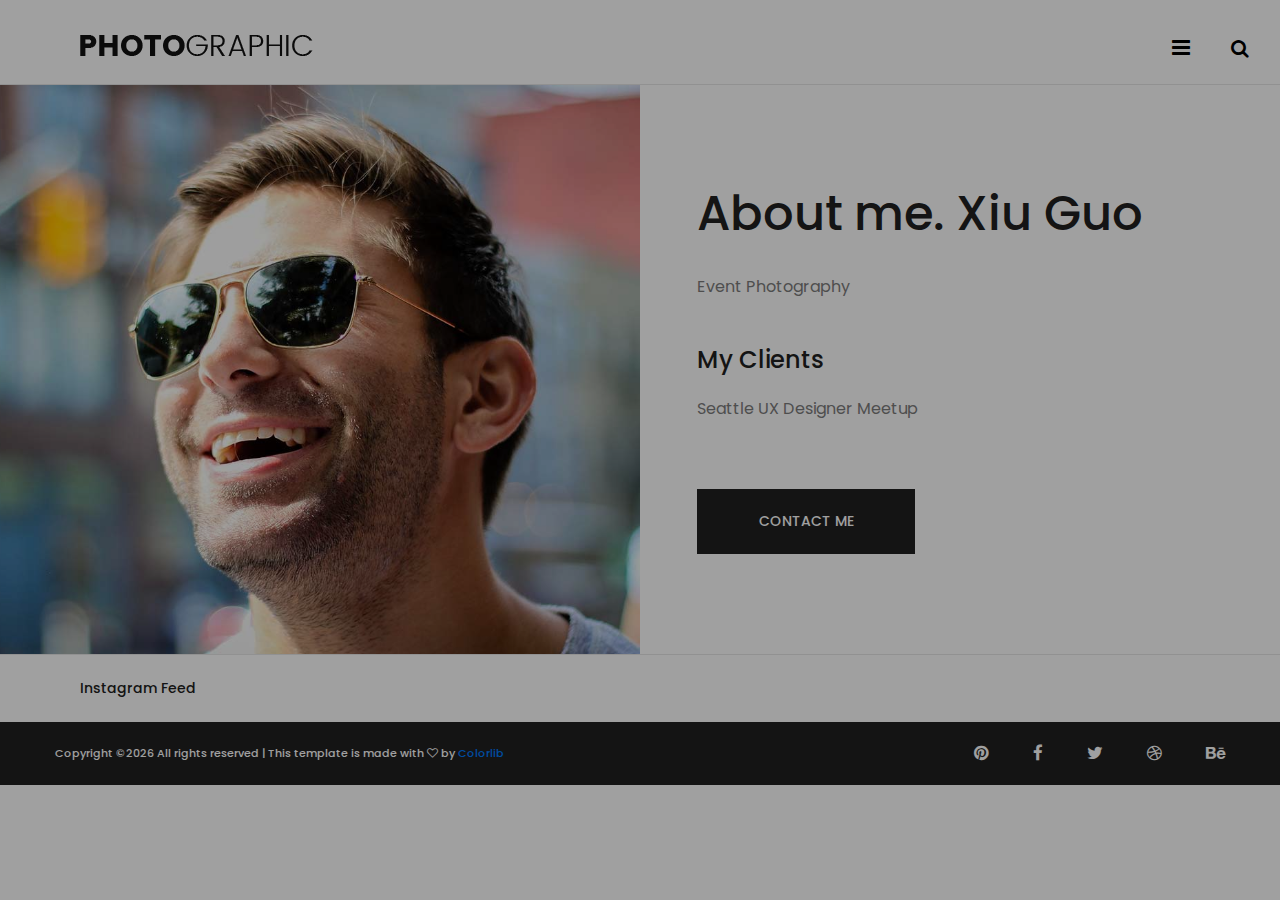
==== about.html @ 532fa520 "website" ====
<!DOCTYPE html>
<html lang="zxx">
<head>
	<title>Xiu Guo | Event Photographer</title>
	<meta charset="UTF-8">
	<meta name="description" content="Xiu Guo Event Photography Portfolio">
	<meta name="keywords" content="event photographer, weddings, corporate events, baby showers">
	<meta name="viewport" content="width=device-width, initial-scale=1.0">
	
	<!-- Favicon -->
	<link href="img/favicon.ico" rel="shortcut icon"/>

	<!-- Google font -->
	<link href="https://fonts.googleapis.com/css?family=Poppins:300,300i,400,400i,500,500i,600,600i,700,700i&display=swap" rel="stylesheet">

	<!-- Stylesheets -->
	<link rel="stylesheet" href="css/bootstrap.min.css"/>
	<link rel="stylesheet" href="css/font-awesome.min.css"/>
	<link rel="stylesheet" href="css/magnific-popup.css"/>
	<link rel="stylesheet" href="css/slicknav.min.css"/>
	<link rel="stylesheet" href="css/owl.carousel.min.css"/>

	<!-- Main Stylesheets -->
	<link rel="stylesheet" href="css/style.css"/>


	<!--[if lt IE 9]>
		<script src="https://oss.maxcdn.com/html5shiv/3.7.2/html5shiv.min.js"></script>
		<script src="https://oss.maxcdn.com/respond/1.4.2/respond.min.js"></script>
	<![endif]-->

</head>
<body>
	<!-- Page Preloder -->
	<div id="preloder">
		<div class="loader"></div>
	</div>

	<!-- Header section  -->
	<header class="header-section hs-bd">
		<a href="index.html" class="site-logo"><img src="img/logo.png" alt="logo"></a>
		<div class="header-controls">
			<button class="nav-switch-btn"><i class="fa fa-bars"></i></button>
			<button class="search-btn"><i class="fa fa-search"></i></button>
		</div>
		<ul class="main-menu">
			<li><a href="index.html">Home</a></li>
			<li><a href="about.html">About the Artist </a></li>
			<li>
				<a href="portfolio.html">Portfolio</a>
				<!-- <ul class="sub-menu">
					<li><a href="portfolio.html">Portfolio 1</a></li>
					<li><a href="portfolio-1.html">Portfolio 2</a></li>
					<li><a href="portfolio-2.html">Portfolio 3</a></li>
				</ul> -->
			</li>
			<!-- <li><a href="blog.html">Blog</a></li>
			<li><a href="elements.html">Elements</a></li> -->
			<li><a href="contact.html">Contact</a></li>
			<li class="search-mobile">
				<button class="search-btn"><i class="fa fa-search"></i></button>
			</li>
		</ul>
	</header>
	<div class="clearfix"></div>
	<!-- Header section end  -->

	<!-- About section  -->
	<section class="about-section">
		<div class="container-fluid">
			<div class="row">
				<div class="col-lg-6 p-0">
					<div class="about-bg set-bg" data-setbg="img/about.jpg"></div>
				</div>
				<div class="col-lg-6 p-0">
					<div class="about-text">
						<h2>About me. Xiu Guo</h2>
						<p>Event Photography</p>
						<h4>My Clients</h4>
						<p>Seattle UX Designer Meetup</p>
						<!-- <h4>Editorials</h4>
						<p>Vougue, Elle, Company INC, Management INc, Photo album INC, Fashion Week, Fachion Gala, Unnamed, Vanity Fair, Vougue IT</p> -->
						<a href="#" class="site-btn">contact me</a>
					</div>
				</div>
			</div>
		</div>
	</section>
	<!-- About section end  -->
	
	<!-- Skills section  -->
	<!-- 
	<div class="skill-section set-bg" data-setbg="img/skills-bg.jpg">
		<div class="container-fluid">
			<div class="row">
				<div class="col-lg-3 col-sm-6">
					<div class="circle-progress text-white" data-cptitle="Passion" data-cpid="id-1" data-cpvalue="100" data-cpcolor="#ffffff"></div>
				</div>
				<div class="col-lg-3 col-sm-6">
					<div class="circle-progress text-white" data-cptitle="Photoshop" data-cpid="id-2" data-cpvalue="100" data-cpcolor="#ffffff"></div>
				</div>
				<div class="col-lg-3 col-sm-6">
					<div class="circle-progress text-white" data-cptitle="Events" data-cpid="id-3" data-cpvalue="90" data-cpcolor="#ffffff"></div>
				</div>
				<div class="col-lg-3 col-sm-6">
					<div class="circle-progress text-white" data-cptitle="Portraits" data-cpid="id-4" data-cpvalue="90" data-cpcolor="#ffffff"></div>
				</div>
			</div>
		</div>
	</div
	-->
	<!-- Skills section end  -->
	
	<!-- Services section  -->
	<!--
	<section class="services-section">
		<div class="container-fluid">
			<div class="row">
				<div class="col-lg-4 col-md-6">
					<div class="services-item">
						<img src="img/icons/1.png" alt="">
						<h4>Event Photography</h4>
						<p>Corporate Events, etc. </p>
					</div>
				</div>
				<div class="col-lg-4 col-md-6">
					<div class="services-item">
						<img src="img/icons/2.png" alt="">
						<h4>Wedding Photoshoots</h4>
						<p>stuff.</p>
					</div>
				</div>
				<div class="col-lg-4 col-md-6">
					<div class="services-item">
						<img src="img/icons/3.png" alt="">
						<h4>Photo on tape</h4>
						<p>Ipsum dolor sit amet, consectetur adipiscing elit, sed do eiusmod tempor incididunt ut labore et dolore magna aliqua. Quis ipsum suspendisse ultrices gravida. Risus commodo viverra.</p>
					</div>
				</div>
				<div class="col-lg-4 col-md-6">
					<div class="services-item">
						<img src="img/icons/4.png" alt="">
						<h4>Modern Editing</h4>
						<p>Sed do eiusmod tempor incididunt ut labore et dolore magna aliqua. Quis ipsum suspendisse ultrices gravi-da. Risus commodo viverra maecenas accumsan lacus vel facilisis. </p>
					</div>
				</div>
				<div class="col-lg-4 col-md-6">
					<div class="services-item">
						<img src="img/icons/5.png" alt="">
						<h4>Video Recording</h4>
						<p>Adipiscing elit, sed do eiusmod tempor incididunt ut labore et dolore magna aliqua. Quis ipsum sus-pendisse ultrices gravida. Risus commodo viverra maecenas accumsan lacus vel facilisis. </p>
					</div>
				</div>
				<div class="col-lg-4 col-md-6">
					<div class="services-item">
						<img src="img/icons/6.png" alt="">
						<h4>Video Editing</h4>
						<p>Consectetur adipiscing elit, sed do eiusmod tempor incididunt ut labore et dolore magna aliqua. Quis ipsum suspendisse ultrices gravida. Risus commodo viverra maecenas accumsan lacus.</p>
					</div>
				</div>
			</div>
			
			<div class="text-center">
				<div class="site-btn">Ask for a Quote</div>
			</div>
			
		</div>
	</section>
	-->
	<!-- Services section end  -->

	<!-- Instagram section -->
	<div class="instagram-section">
		<h6>Instagram Feed</h6>
		<div id="instafeed" class="instagram-slider owl-carousel"></div>
	</div>
	<!-- Instagram section end -->
	
	
	<!-- Footer section   -->
	<footer class="footer-section">
		<div class="container-fluid">
			<div class="row">
				<div class="col-md-6 order-1 order-md-2">
					<div class="footer-social-links">
						<a href=""><i class="fa fa-pinterest"></i></a>
						<a href=""><i class="fa fa-facebook"></i></a>
						<a href=""><i class="fa fa-twitter"></i></a>
						<a href=""><i class="fa fa-dribbble"></i></a>
						<a href=""><i class="fa fa-behance"></i></a>
					</div>
				</div>
				<div class="col-md-6 order-2 order-md-1">
					<div class="copyright"><!-- Link back to Colorlib can't be removed. Template is licensed under CC BY 3.0. -->
Copyright &copy;<script>document.write(new Date().getFullYear());</script> All rights reserved | This template is made with <i class="fa fa-heart-o" aria-hidden="true"></i> by <a href="https://colorlib.com" target="_blank">Colorlib</a>
<!-- Link back to Colorlib can't be removed. Template is licensed under CC BY 3.0. -->
</div>	
				</div>
			</div>
		</div>
	</footer>
	<!-- Footer section end  -->

	<!-- Search model -->
	<div class="search-model">
		<div class="h-100 d-flex align-items-center justify-content-center">
			<div class="search-close-switch">+</div>
			<form class="search-model-form">
				<input type="text" id="search-input" placeholder="Search here.....">
			</form>
		</div>
	</div>
	<!-- Search model end -->

	<!--====== Javascripts & Jquery ======-->
	<script src="js/jquery-3.2.1.min.js"></script>
	<script src="js/bootstrap.min.js"></script>
	<script src="js/jquery.slicknav.min.js"></script>
	<script src="js/owl.carousel.min.js"></script>
	<script src="js/jquery.magnific-popup.min.js"></script>
	<script src="js/circle-progress.min.js"></script>
	<script src="js/mixitup.min.js"></script>
	<script src="js/instafeed.min.js"></script>
	<script src="js/masonry.pkgd.min.js"></script>
	<script src="js/main.js"></script>

	</body>
</html>
---- css/style.css ----
/* =================================
------------------------------------
  	Template Name: Photographer
	Description: Photographer HTML Template
	Author: colorlib
	Author URI: https://www.colorlib.com/
	Version: 1.0
	Created: colorlib
 ------------------------------------
 ====================================*/



/*----------------------------------------*/
/* Template default CSS
/*----------------------------------------*/

html,
body {
	height: 100%;
	font-family: "Poppins", sans-serif;
	-webkit-font-smoothing: antialiased;
	font-smoothing: antialiased;
}

h1,
h2,
h3,
h4,
h5,
h6 {
	margin: 0;
	color: #212121;
	font-weight: 500;
}

h1 {
	font-size: 70px;
}

h2 {
	font-size: 36px;
}

h3 {
	font-size: 30px;
}

h4 {
	font-size: 24px;
}

h5 {
	font-size: 18px;
}

h6 {
	font-size: 16px;
}

p {
	font-size: 16px;
	color: #7d7d7d;
	line-height: 1.8;
}

img {
	max-width: 100%;
}

input:focus,
select:focus,
button:focus,
textarea:focus {
	outline: none;
}

a:hover,
a:focus {
	text-decoration: none;
	outline: none;
}

ul,
ol {
	padding: 0;
	margin: 0;
}

/*---------------------
  Helper CSS
-----------------------*/

.section-title {
	text-align: center;
}

.section-title h2 {
	font-size: 36px;
}

.set-bg {
	background-repeat: no-repeat;
	background-size: cover;
	background-position: top center;
}

.spad {
	padding-top: 105px;
	padding-bottom: 105px;
}

.text-white h1,
.text-white h2,
.text-white h3,
.text-white h4,
.text-white h5,
.text-white h6,
.text-white p,
.text-white span,
.text-white li,
.text-white a {
	color: #fff;
}

/*---------------------
  Commom elements
-----------------------*/

.elements-section {
	padding-top: 120px;
}

.element {
	margin-bottom: 100px;
}

.element:last-child {
	margin-bottom: 0;
}

.el-title {
	margin-bottom: 62px;
}

/* buttons */

.site-btn {
	display: inline-block;
	border: none;
	font-size: 14px;
	font-weight: 500;
	min-width: 218px;
	padding: 24px 47px;
	border-radius: 0;
	text-transform: uppercase;
	color: #fff;
	line-height: 1.2;
	cursor: pointer;
	text-align: center;
	background: #212121;
}

.site-btn:hover {
	color: #fff;
}

.site-btn.sb-line {
	color: #212121;
	background: transparent;
	padding: 22px 47px;
	border: 2px solid #212121;
}

.site-btn.sb-light-bg {
	background: #f3f3f3;
}

/* Preloder */

#preloder {
	position: fixed;
	width: 100%;
	height: 100%;
	top: 0;
	left: 0;
	z-index: 999999;
	background: #000;
}

.loader {
	width: 40px;
	height: 40px;
	position: absolute;
	top: 50%;
	left: 50%;
	margin-top: -13px;
	margin-left: -13px;
	border-radius: 60px;
	animation: loader 0.8s linear infinite;
	-webkit-animation: loader 0.8s linear infinite;
}

@keyframes loader {
	0% {
		-webkit-transform: rotate(0deg);
		transform: rotate(0deg);
		border: 4px solid #f44336;
		border-left-color: transparent;
	}
	50% {
		-webkit-transform: rotate(180deg);
		transform: rotate(180deg);
		border: 4px solid #673ab7;
		border-left-color: transparent;
	}
	100% {
		-webkit-transform: rotate(360deg);
		transform: rotate(360deg);
		border: 4px solid #f44336;
		border-left-color: transparent;
	}
}

@-webkit-keyframes loader {
	0% {
		-webkit-transform: rotate(0deg);
		border: 4px solid #f44336;
		border-left-color: transparent;
	}
	50% {
		-webkit-transform: rotate(180deg);
		border: 4px solid #673ab7;
		border-left-color: transparent;
	}
	100% {
		-webkit-transform: rotate(360deg);
		border: 4px solid #f44336;
		border-left-color: transparent;
	}
}

/* Accordion */

.accordion-area .panel {
	margin-bottom: 18px;
}

.accordion-area .panel-header {
	display: block;
	font-weight: 500;
	position: relative;
	border: 2px solid #212121;
	-webkit-transition: all 0.4s ease-out 0s;
	transition: all 0.4s ease-out 0s;
}

.accordion-area .panel-header.active .panel-link {
	color: #fff;
	background-color: #323232;
}

.accordion-area .panel-header.active .panel-link.collapsed {
	color: #323232;
	background-color: transparent;
}

.accordion-area .panel-link:after {
	content: "+";
	position: absolute;
	font-size: 18px;
	font-weight: 500;
	right: 25px;
	top: 50%;
	color: #000;
	line-height: 16px;
	margin-top: -8px;
	margin-left: -4px;
}

.accordion-area .panel-header.active .panel-link:after {
	content: "-";
	margin-top: -10px;
	color: #fff;
}

.accordion-area .panel-header.active .panel-link.collapsed:after {
	content: "+";
	color: #323232;
}

.accordion-area .panel-link {
	text-align: left;
	background-color: transparent;
	border: none;
	position: relative;
	width: 100%;
	padding: 23px 40px;
	padding-left: 30px;
	font-size: 14px;
	text-transform: uppercase;
	color: #212121;
	font-weight: 500;
	line-height: 1.3;
	cursor: pointer;
}

.accordion-area .panel-body p {
	margin-bottom: 0;
	padding-top: 20px;
}

.accordion-area .panel-body {
	padding: 0 5px;
}

/* Tab */

.tab-element .nav-tabs {
	border-bottom: none;
	margin-bottom: 25px;
}

.tab-element .nav-item {
	margin-right: 10px;
	margin-bottom: 10px;
}

.tab-element .nav-tabs .nav-link {
	border: 2px solid #212121;
	text-align: left;
	background-color: transparent;
	border-radius: 0;
	position: relative;
	width: 100%;
	padding: 23px 38px;
	font-size: 14px;
	text-transform: uppercase;
	color: #323232;
	font-weight: 500;
	line-height: 1.3;
	cursor: pointer;
}

.tab-element .nav-tabs .nav-item:last-child {
	margin-right: 0;
}

.tab-element .nav-tabs .nav-link.active {
	background: #212121;
	color: #fff;
}

.tab-element .tab-pane p {
	margin-bottom: 0;
	line-height: 1.9;
}

/* Circle progress */

.circle-progress {
	text-align: center;
	display: block;
	position: relative;
	margin-bottom: 30px;
}

.circle-progress canvas {
	-webkit-transform: rotate(90deg);
	transform: rotate(90deg);
}

.circle-progress .progress-info {
	position: absolute;
	width: 100%;
	top: 50%;
	margin-top: -30px;
}

.circle-progress .progress-info h2 {
	font-size: 36px;
	font-weight: 400;
}

.circle-progress .progress-info p {
	margin-bottom: 0;
	line-height: normal;
}

/* milestones */

.milestone {
	margin-bottom: 30px;
}

.milestone h2 {
	font-size: 60px;
	font-weight: 400;
	line-height: 1;
}

.milestone p {
	margin-bottom: 0;
}

.search-model {
	display: none;
	position: fixed;
	width: 100%;
	height: 100%;
	left: 0;
	top: 0;
	background: #000;
	z-index: 99999;
}

.search-model-form {
	padding: 0 15px;
}

.search-model-form input {
	width: 500px;
	font-size: 40px;
	border: none;
	border-bottom: 2px solid #333;
	background: none;
	color: #999;
}

.search-close-switch {
	position: absolute;
	width: 50px;
	height: 50px;
	background: #333;
	color: #fff;
	text-align: center;
	border-radius: 50%;
	padding-top: 6px;
	font-size: 26px;
	top: 30px;
	cursor: pointer;
	-webkit-transform: rotate(45deg);
	transform: rotate(45deg);
	font-weight: 300;
}

/* Image Popup */

.img-popup-warp .mfp-content,
.img-popup-warp.mfp-ready.mfp-removing .mfp-content {
	opacity: 0;
	-webkit-transform: scale(0.8);
	transform: scale(0.8);
	-webkit-transition: all 0.4s;
	transition: all 0.4s;
}

.img-popup-warp.mfp-ready .mfp-content {
	opacity: 1;
	-webkit-transform: scale(1);
	transform: scale(1);
}

/*------------------
  Header section
---------------------*/

.header-section {
	padding-top: 15px;
	padding-bottom: 27px;
	position: relative;
	z-index: 99;
}

.header-section.hs-bd {
	clear: both;
	border-bottom: 1px solid #e8e8e8;
}

.site-logo {
	display: inline-block;
	padding-top: 18px;
	padding-left: 80px;
}

.header-controls {
	float: right;
	padding: 16px 25px 0 50px;
}

.header-controls button {
	background: transparent;
	border: none;
	font-size: 19px;
}

.header-controls button.nav-switch-btn {
	font-size: 21px;
	margin-right: 25px;
}

.slicknav_menu {
	display: none;
}

.main-menu {
	list-style: none;
	float: right;
	display: none;
}

.main-menu li {
	display: inline-block;
	position: relative;
}

.main-menu li.search-mobile {
	display: none;
}

.main-menu li a {
	display: block;
	font-size: 13px;
	color: #121212;
	font-weight: 600;
	text-transform: uppercase;
	padding: 25px 0;
	margin-right: 45px;
}

.main-menu li .sub-menu {
	position: absolute;
	top: 100%;
	left: 0;
	width: 220px;
	background: #fff;
	visibility: hidden;
	opacity: 0;
	margin-top: 50px;
	padding: 10px 0 5px;
	-webkit-box-shadow: 0 15px 50px 1px rgba(0, 0, 0, 0.13);
	box-shadow: 0 15px 50px 1px rgba(0, 0, 0, 0.13);
	-webkit-transition: all 0.4s;
	transition: all 0.4s;
}

.main-menu li .sub-menu li {
	display: block;
}

.main-menu li .sub-menu li a {
	padding: 10px 15px;
	text-transform: none;
}

.main-menu li:hover .sub-menu {
	visibility: visible;
	opacity: 1;
	margin-top: 0;
}

.search-mobile button {
	background: transparent;
	border: none;
	color: #fff;
	padding: 15px;
}

/*------------------
  Hero section
---------------------*/

.hero-section {
	clear: both;
	position: relative;
}

.hero-item {
	height: 278px;
	position: relative;
}

.hero-item:hover .hero-link {
	opacity: 1;
}

.hero-item:hover .hero-link h2 {
	top: 0;
}

.hero-link {
	position: absolute;
	width: 100%;
	height: 100%;
	top: 0;
	left: 0;
	background: #060606;
	display: -webkit-box;
	display: -ms-flexbox;
	display: flex;
	-webkit-box-align: center;
	-ms-flex-align: center;
	align-items: center;
	-webkit-box-pack: center;
	-ms-flex-pack: center;
	justify-content: center;
	padding: 0 30px;
	overflow: hidden;
	opacity: 0;
	-webkit-transition: all 0.3s;
	transition: all 0.3s;
}

.hero-link h2 {
	color: #fff;
	line-height: 1.5;
	position: relative;
	top: 50px;
	-webkit-transition: all 0.5s;
	transition: all 0.5s;
}

.hero-social-links {
	position: absolute;
	width: 110px;
	bottom: 0;
	right: 0;
	z-index: 9;
	background: #fff;
	text-align: center;
	padding: 40px 0;
}

.hero-social-links a {
	display: block;
	padding: 16px 0;
	font-size: 16px;
	color: #121212;
}

/* ----------------
  Intro section
---------------------*/

.intro-section {
	padding: 120px 15px 90px;
}

.intro-warp {
	max-width: 1780px;
	width: 100%;
	margin: 0 auto;
}

.intro-text h2 {
	font-size: 48px;
	margin-bottom: 25px;
}

.intro-text p {
	margin-bottom: 45px;
}

.sp-link {
	display: inline-block;
	font-weight: 500;
	font-size: 16px;
	color: #212121;
	border-bottom: 3px solid #212121;
	padding-right: 15px;
}

.sp-link:hover {
	color: #212121;
}

.skill-warp {
	padding-left: 83px;
	padding-top: 80px;
}

.single-progress-item {
	margin-bottom: 30px;
	position: relative;
}

.single-progress-item:last-child {
	margin-bottom: 0;
}

.single-progress-item p {
	padding-top: 28px;
}

.progress-bar-style {
	display: block;
	height: 6px;
	position: relative;
	width: 100%;
}

.progress-bar-style .bar-inner {
	position: absolute;
	height: 100%;
	left: 0;
	top: 0;
	background: #212121;
}

.progress-bar-style .bar-inner span {
	position: absolute;
	width: 54px;
	height: 40px;
	right: 0;
	top: 22px;
	padding-top: 8px;
	color: #fff;
	font-weight: 400;
	text-align: center;
	background: #212121;
}

/*------------------
  Footer section
---------------------*/

.footer-section {
	background: #212121;
	padding: 19px 40px;
}

.copyright {
	color: #fff;
	font-size: 11px;
	font-weight: 500;
	padding: 4px 0;
}

.footer-social-links {
	text-align: right;
}

.footer-social-links a {
	display: inline-block;
	color: #fff;
	font-size: 17px;
	margin-left: 40px;
}

/*------------------
====================
  Other Page
====================
--------------------*/

/*------------------
  About page
---------------------*/

.about-bg {
	height: 100%;
}

.about-text {
	padding: 100px 57px;
}

.about-text h2 {
	font-size: 48px;
	margin-bottom: 30px;
}

.about-text h4 {
	margin-bottom: 20px;
}

.about-text p {
	margin-bottom: 45px;
}

.about-text .site-btn {
	margin-top: 20px;
}

.skill-section {
	padding-top: 60px;
	padding-bottom: 35px;
}

.services-section {
	padding: 117px 0;
}

.services-section .site-btn {
	min-width: 244px;
}

.services-section .services-item {
	padding-right: 20px;
	max-width: 440px;
}

.services-item {
	margin: 0 auto 70px;
}

.services-item img {
	margin-bottom: 30px;
}

.services-item h4 {
	margin-bottom: 20px;
}

.services-item p {
	margin-bottom: 0;
}

.instagram-section {
	border-top: 1px solid #e8e8e8;
	padding-top: 25px;
}

.instagram-section h6 {
	font-size: 14px;
	padding-left: 80px;
	padding-bottom: 25px;
}

/* ----------------
  Portfolio page 1
---------------------*/

.portfolio-section {
	padding-top: 120px;
}

.portfolio-filter {
	list-style: none;
	margin-bottom: 46px;
	padding: 0 15px;
}

.portfolio-filter li {
	display: inline-block;
	font-size: 14px;
	color: #212121;
	font-weight: 500;
	margin-right: 46px;
	text-transform: uppercase;
	cursor: pointer;
}

.portfolio-filter li:last-child {
	margin-right: 0;
}

.portfolio-item {
	min-height: 100%;
	display: block;
}

.portfolio-item.next-btn {
	background: #060606;
	display: -webkit-box;
	display: -ms-flexbox;
	display: flex;
	-webkit-box-pack: center;
	-ms-flex-pack: center;
	justify-content: center;
	-webkit-box-align: center;
	-ms-flex-align: center;
	align-items: center;
	cursor: pointer;
}

.portfolio-item.next-btn h2 {
	color: #fff;
	font-size: 41px;
}

/* ----------------
  Portfolio page 2
---------------------*/

.portfolio-2-section {
	padding-top: 120px;
	padding-bottom: 100px;
}

.portfolio-2-section .site-btn {
	margin-top: 80px;
}

.pf-2 {
	padding-left: 83px;
}

.portfolio-warp {
	padding: 0 19px;
}

.portfolio-box {
	margin-bottom: 35px;
	padding: 0 64px;
}

.portfolio-box h6 {
	padding-top: 30px;
}

.portfolio-box p {
	margin-bottom: 0;
}

/* ----------------
  Portfolio page 3
---------------------*/

.portfolio-3-section {
	padding-top: 120px;
	padding-bottom: 100px;
	overflow: hidden;
}

.portfolio-grid {
	max-width: 1756px;
	margin: 0 auto;
}

.portfolio-grid:after {
	content: "";
	display: block;
	clear: both;
}

.grid-sizer,
.grid-item {
	width: 25%;
}

.grid-item {
	float: left;
}

.grid-width-1 {
	width: 50%;
}

.grid-width-2 {
	width: 75%;
}

.grid-portfolio {
	padding: 0 15px;
	margin-bottom: 35px;
}

.grid-portfolio img {
	min-width: 100%;
}

.grid-portfolio h6 {
	padding-top: 30px;
}

.grid-portfolio p {
	margin-bottom: 0;
}

.load-more-warp {
	max-width: 1756px;
	padding-top: 70px;
	margin: 0 auto;
}

/* ----------------
  Blog section
---------------------*/

.blog-section {
	padding: 120px 0;
}

.blog-warp {
	max-width: 1386px;
	margin: 0 auto;
	padding-left: 15px;
	padding-right: 15px;
}

.blog-post {
	text-align: center;
	padding: 0 20px;
	margin-bottom: 120px;
}

.blog-post img {
	padding: 0 15px;
	margin-bottom: 50px;
}

.blog-post .blog-date {
	display: inline-block;
	font-size: 12px;
	line-height: 1.1;
	color: #fff;
	padding: 9px 17px;
	margin-bottom: 20px;
	background: #212121;
}

.blog-post h3 {
	margin-bottom: 10px;
}

.blog-post .blog-cata {
	margin-bottom: 30px;
}

.blog-post .blog-cata span {
	display: inline-block;
	font-size: 14px;
	color: #bcbcbc;
	font-weight: 500;
	padding-right: 13px;
	margin-right: 11px;
	position: relative;
}

.blog-post .blog-cata span:after {
	position: absolute;
	content: "|";
	right: 0;
	top: 0;
	font-size: 14px;
	color: #bcbcbc;
	font-weight: 500;
	margin-bottom: 10px;
}

.blog-post .blog-cata span:last-child {
	margin-right: 0;
	padding-right: 0;
}

.blog-post .blog-cata span:last-child:after {
	display: none;
}

.blog-post p {
	margin-bottom: 35px;
	padding: 0 11px;
}

.site-pagination {
	text-align: center;
}

.site-pagination a {
	display: inline-block;
	height: 42px;
	font-size: 14px;
	font-weight: 500;
	color: #888888;
	padding: 11px 5px;
}

.site-pagination a.current {
	color: #fff;
	background: #212121;
	padding: 11px 13px;
}

/* ----------------
  Contact page
---------------------*/

.map {
	height: 663px;
	position: relative;
}

.map iframe {
	position: absolute;
	width: 100%;
	height: 100%;
}

.contact-section {
	padding: 120px 0;
}

.contact-text h3 {
	margin-bottom: 30px;
}

.contact-text p {
	margin-bottom: 45px;
}

.contact-text ul {
	list-style: none;
}

.contact-text ul li {
	font-size: 14px;
	font-weight: 500;
	color: #212121;
	line-height: 1.9;
}

.contact-form {
	padding-top: 20px;
}

.contact-form input,
.contact-form textarea {
	width: 100%;
	font-size: 14px;
	font-weight: 500;
	color: #7d7d7d;
	border: none;
	border-bottom: 1px solid #b2b2b2;
	padding-bottom: 14px;
	margin-bottom: 20px;
	background: transparent;
}

.contact-form textarea {
	height: 165px;
	min-height: 165px;
	margin-bottom: 38px;
}

.text-msg::-webkit-input-placeholder {
	padding-top: 130px;
}

.text-msg::-moz-input-placeholder {
	padding-top: 130px;
}

.text-msg:-moz-input-placeholder {
	padding-top: 130px;
}

.text-msg:-ms-input-placeholder {
	padding-top: 130px;
}

/* ----------------
  Responsive
---------------------*/

@media (min-width: 1200px) {
	.container {
		max-width: 1176px;
	}
}

@media (max-width: 1270px) {
	.site-logo {
		padding-left: 30px;
	}
}

/* Medium screen : 992px. */

@media only screen and (min-width: 992px) and (max-width: 1199px) {
	.site-logo {
		padding-left: 15px;
	}
	.main-menu li a {
		margin-right: 15px;
	}
	.header-controls {
		padding: 16px 15px 0 20px;
	}
	.skill-warp {
		padding-left: 40px;
	}
	.portfolio-box {
		padding: 0 15px;
	}
	.pf-2 {
		padding-left: 35px;
	}
	.blog-post {
		padding: 0;
	}
	.blog-post img {
		padding: 0;
	}
}

/* Tablet :768px. */

@media only screen and (min-width: 768px) and (max-width: 991px) {
	.header-section {
		text-align: center;
		padding-bottom: 0;
	}
	.site-logo {
		padding-left: 15px;
	}
	.main-menu {
		float: none;
	}
	.main-menu li a {
		padding-top: 5px;
	}
	.main-menu li:last-child a {
		margin-right: 0;
	}
	.main-menu li .sub-menu {
		text-align: left;
	}
	.header-controls {
		float: none;
		padding: 20px 15px;
	}
	.skill-warp {
		padding-left: 0px;
	}
	.about-bg {
		height: 800px;
	}
	.portfolio-box {
		padding: 0 15px;
	}
	.pf-2 {
		padding-left: 35px;
	}
	.blog-post {
		padding: 0;
	}
	.blog-post img,
	.blog-post p {
		padding: 0;
	}
	.contact-text {
		margin-bottom: 50px;
	}
}

/* Large Mobile :480px. */

@media only screen and (max-width: 767px) {
	.header-section {
		text-align: center;
		padding-bottom: 0;
	}
	.site-logo {
		padding-left: 15px;
		margin-bottom: 20px;
	}
	.header-controls {
		display: none;
	}
	.main-menu {
		display: none !important;
	}
	.slicknav_menu {
		display: block;
		background: transparent;
	}
	.slicknav_btn {
		margin: 0 auto 20px;
		background: #081624;
		float: none;
		display: inline-block;
	}
	.slicknav_nav {
		background: #081624;
		text-align: left;
		padding: 8px 5px;
		margin-bottom: 15px;
	}
	.slicknav_nav a:hover,
	.slicknav_nav .slicknav_row:hover {
		background: #25394c;
		color: #fff;
	}
	.skill-warp {
		padding-left: 0px;
	}
	.about-bg {
		height: 600px;
	}
	.about-text {
		padding: 100px 20px;
	}
	.portfolio-box {
		padding: 0 15px;
	}
	.pf-2 {
		padding-left: 35px;
	}
	.grid-sizer,
	.grid-item {
		width: 50%;
	}
	.grid-width-1 {
		width: 50%;
	}
	.grid-width-2 {
		width: 100%;
	}
	.blog-post {
		padding: 0;
	}
	.blog-post img,
	.blog-post p {
		padding: 0;
	}
	.contact-text {
		margin-bottom: 50px;
	}
	.footer-social-links {
		text-align: center;
		padding-top: 20px;
	}
	.footer-social-links a:first-child {
		margin-left: 0;
	}
	.copyright {
		padding-top: 15px;
		text-align: center;
	}
	.search-model-form input {
		width: 100%;
	}
}

/* Small Mobile :320px. */

@media only screen and (max-width: 479px) {
	.about-bg {
		height: 400px;
	}
	.services-section .services-item {
		padding-right: 0px;
	}
	.portfolio-box {
		padding: 0;
	}
	.pf-2 {
		padding-left: 15px;
	}
	.portfolio-item.next-btn h2 {
		font-size: 24px;
	}
	.grid-sizer,
	.grid-item,
	.grid-width-2 {
		width: 100%;
	}
	.hero-social-links {
		position: relative;
		width: 100%;
		bottom: 0;
		right: 0;
		z-index: 9;
		background: #fff;
		text-align: center;
		padding: 30px 0;
		border-bottom: 1px solid #e8e8e8;
	}
	.hero-social-links a {
		display: inline-block;
		padding: 5px 10px;
	}
	.map {
		height: 400px;
	}
}
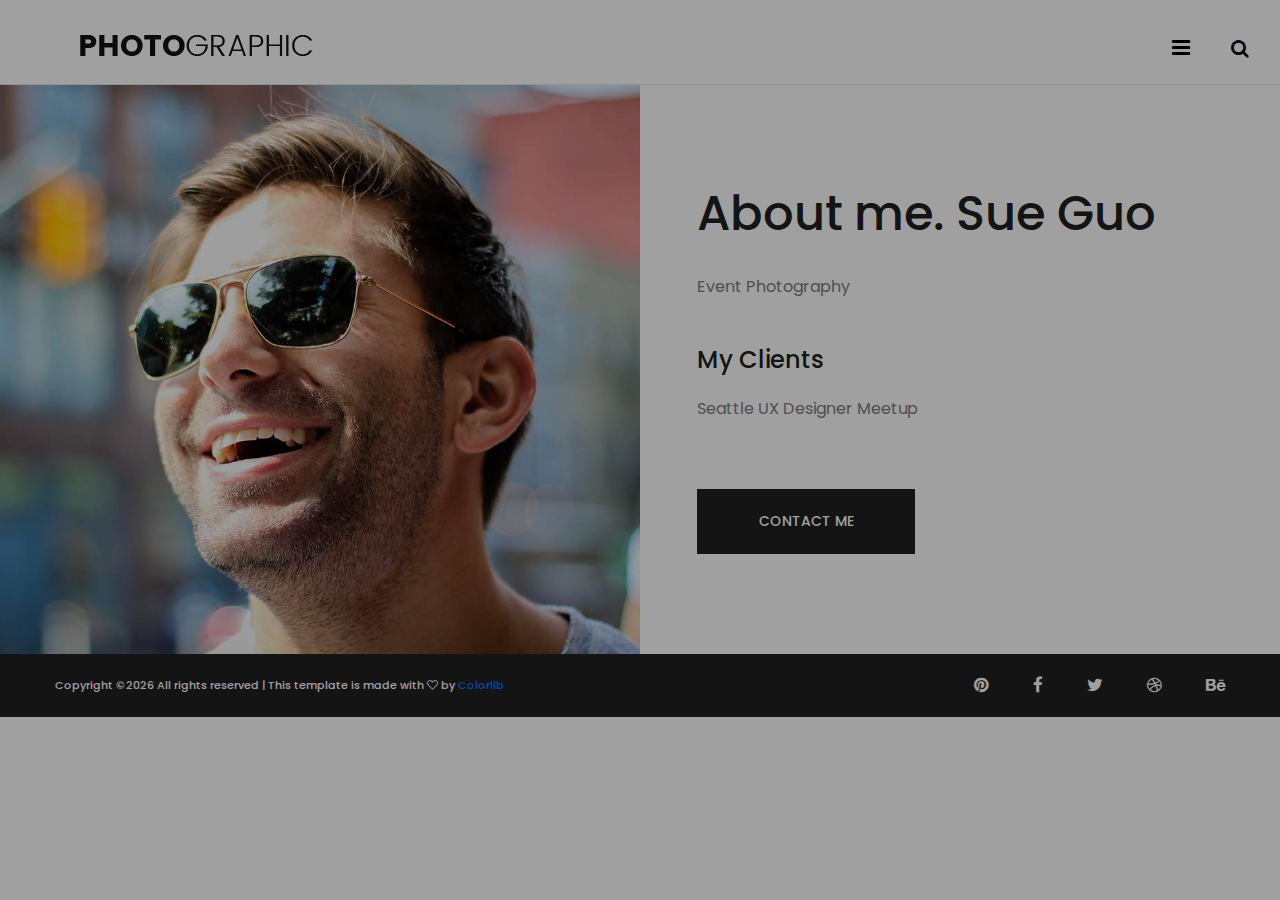
==== commit 0f56d649: "update name" ====
--- a/about.html
+++ b/about.html
@@ -1,9 +1,9 @@
 <!DOCTYPE html>
 <html lang="zxx">
 <head>
-	<title>Xiu Guo | Event Photographer</title>
+	<title>Sue Guo | Event Photographer</title>
 	<meta charset="UTF-8">
-	<meta name="description" content="Xiu Guo Event Photography Portfolio">
+	<meta name="description" content="Sue Guo Event Photography Portfolio">
 	<meta name="keywords" content="event photographer, weddings, corporate events, baby showers">
 	<meta name="viewport" content="width=device-width, initial-scale=1.0">
 	
@@ -74,7 +74,7 @@
 				</div>
 				<div class="col-lg-6 p-0">
 					<div class="about-text">
-						<h2>About me. Xiu Guo</h2>
+						<h2>About me. Sue Guo</h2>
 						<p>Event Photography</p>
 						<h4>My Clients</h4>
 						<p>Seattle UX Designer Meetup</p>
@@ -170,10 +170,10 @@
 	<!-- Services section end  -->
 
 	<!-- Instagram section -->
-	<div class="instagram-section">
+	<!--<div class="instagram-section">
 		<h6>Instagram Feed</h6>
 		<div id="instafeed" class="instagram-slider owl-carousel"></div>
-	</div>
+	</div>-->
 	<!-- Instagram section end -->
 	
 	
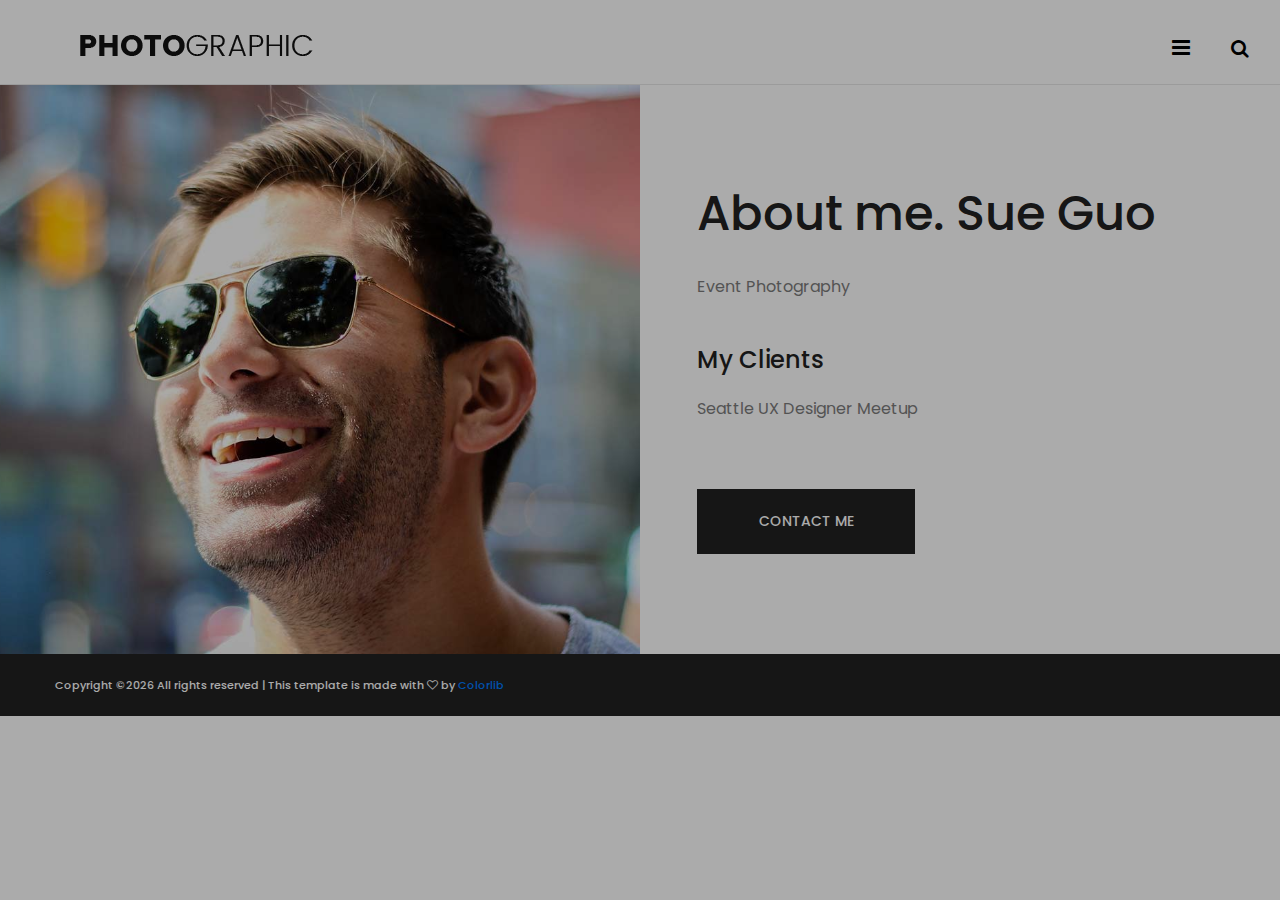
==== commit 3612dfe1: "update name" ====
--- a/about.html
+++ b/about.html
@@ -182,6 +182,7 @@
 		<div class="container-fluid">
 			<div class="row">
 				<div class="col-md-6 order-1 order-md-2">
+					<!--
 					<div class="footer-social-links">
 						<a href=""><i class="fa fa-pinterest"></i></a>
 						<a href=""><i class="fa fa-facebook"></i></a>
@@ -189,6 +190,7 @@
 						<a href=""><i class="fa fa-dribbble"></i></a>
 						<a href=""><i class="fa fa-behance"></i></a>
 					</div>
+					-->
 				</div>
 				<div class="col-md-6 order-2 order-md-1">
 					<div class="copyright"><!-- Link back to Colorlib can't be removed. Template is licensed under CC BY 3.0. -->
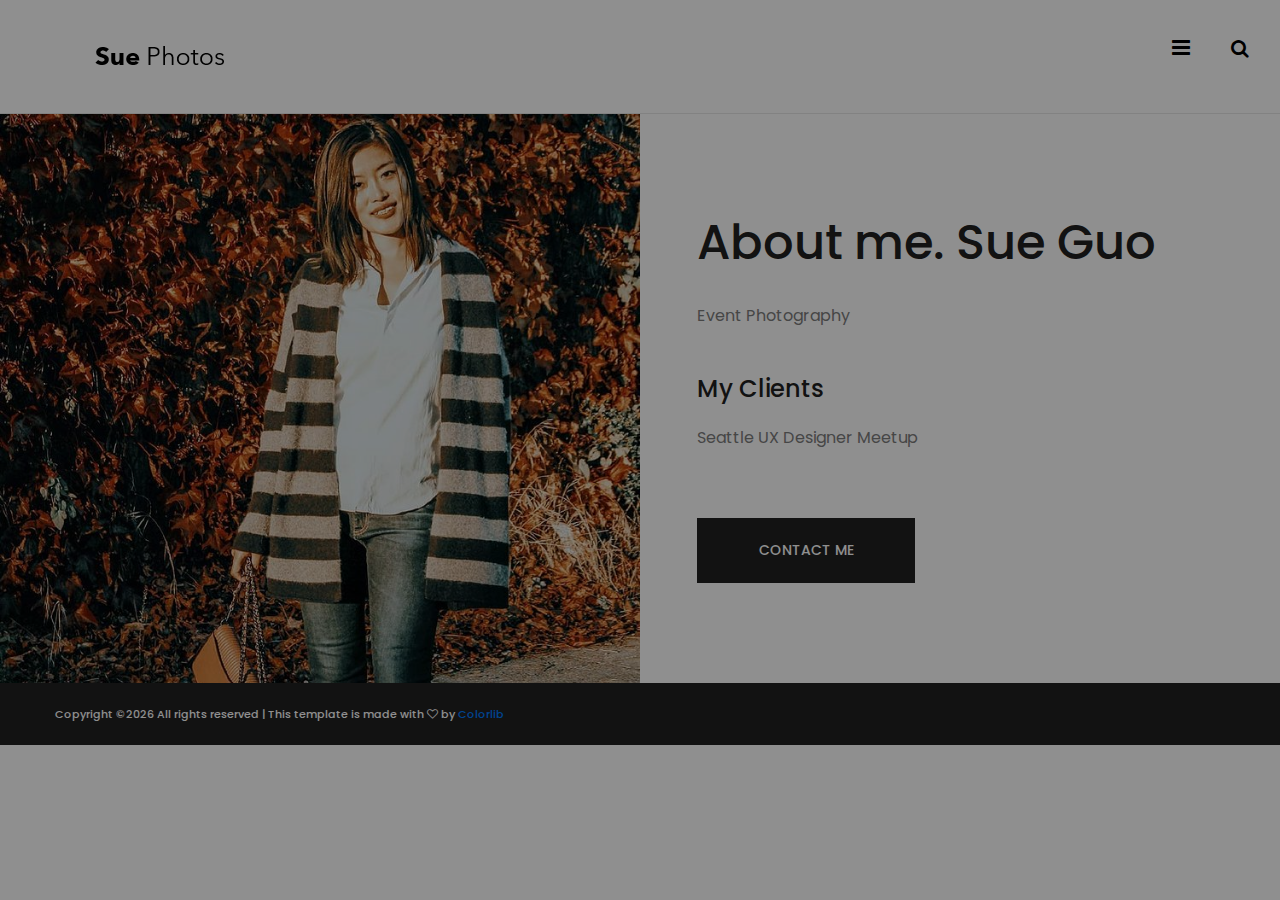
==== commit f4dc094f: "update profile" ====
--- a/about.html
+++ b/about.html
@@ -38,7 +38,7 @@
 
 	<!-- Header section  -->
 	<header class="header-section hs-bd">
-		<a href="index.html" class="site-logo"><img src="img/logo.png" alt="logo"></a>
+		<a href="index.html" class="site-logo"><img src="img/logo2.png" alt="logo"></a>
 		<div class="header-controls">
 			<button class="nav-switch-btn"><i class="fa fa-bars"></i></button>
 			<button class="search-btn"><i class="fa fa-search"></i></button>
@@ -226,5 +226,5 @@
 	<script src="js/masonry.pkgd.min.js"></script>
 	<script src="js/main.js"></script>
 
-	</body>
+</body>
 </html>
--- a/css/style.css
+++ b/css/style.css
@@ -747,6 +747,8 @@
 	margin-left: 40px;
 }
 
+
+
 /*------------------
 ====================
   Other Page
